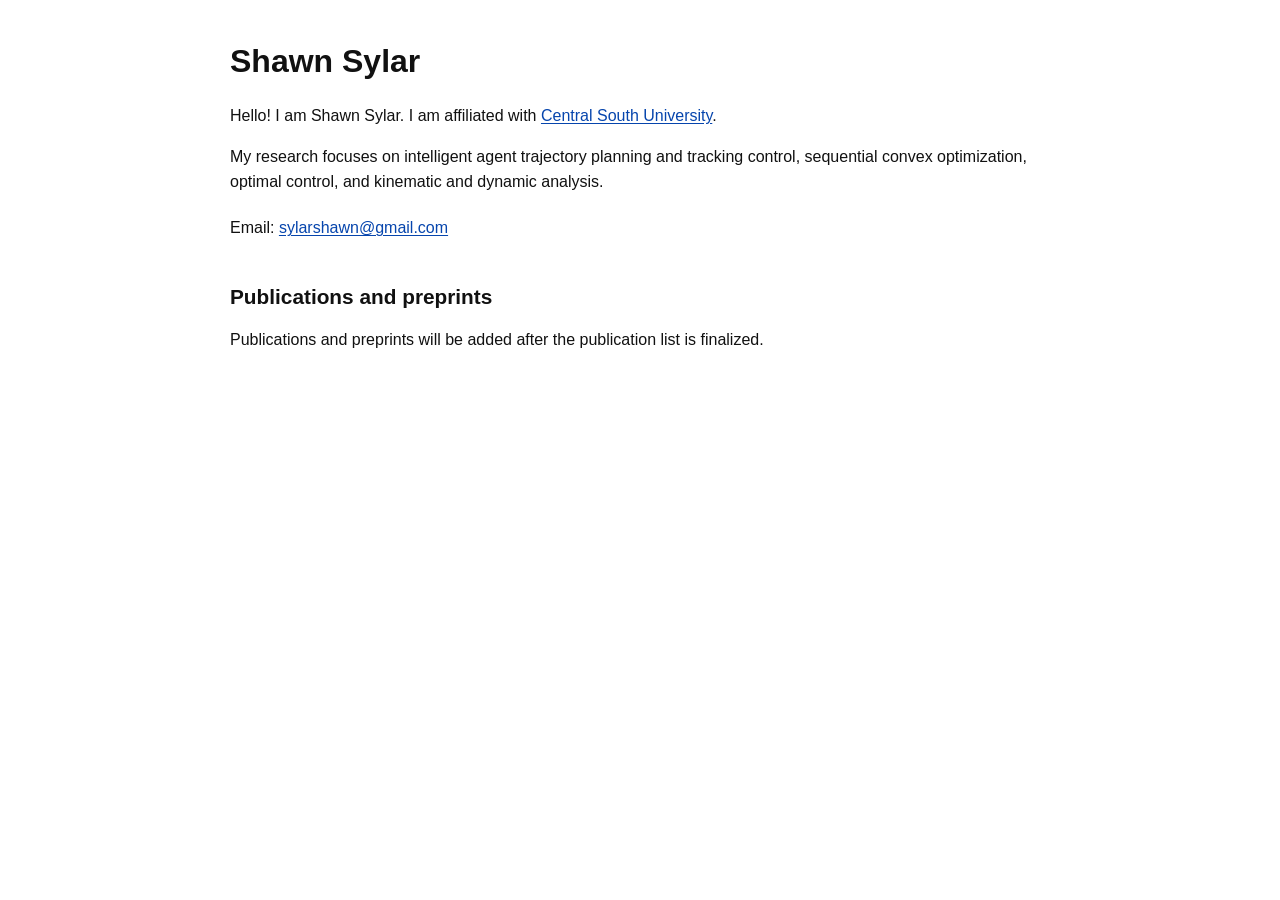
==== index.html @ d402c2e2 "Add academic personal website" ====
<!doctype html>
<html lang="en">
<head>
  <meta charset="utf-8">
  <meta name="viewport" content="width=device-width, initial-scale=1">

  <title>Shawn Sylar | Central South University</title>
  <meta name="description" content="Academic homepage of Shawn Sylar at Central South University, with research in intelligent agent trajectory planning and tracking control, sequential convex optimization, optimal control, and kinematic and dynamic analysis.">
  <meta name="author" content="Shawn Sylar">
  <meta name="robots" content="index, follow, max-image-preview:large">

  <link rel="canonical" href="https://shawnsylar.github.io/">
  <link rel="icon" href="favicon.svg" type="image/svg+xml">
  <link rel="stylesheet" href="styles.css">

  <meta property="og:type" content="website">
  <meta property="og:title" content="Shawn Sylar | Central South University">
  <meta property="og:description" content="Research in intelligent agent trajectory planning and tracking control, sequential convex optimization, optimal control, and kinematic and dynamic analysis.">
  <meta property="og:url" content="https://shawnsylar.github.io/">
  <meta property="og:site_name" content="Shawn Sylar">

  <meta name="twitter:card" content="summary">
  <meta name="twitter:title" content="Shawn Sylar | Central South University">
  <meta name="twitter:description" content="Research in intelligent agent trajectory planning and tracking control, sequential convex optimization, optimal control, and kinematic and dynamic analysis.">

  <script type="application/ld+json">
  {
    "@context": "https://schema.org",
    "@type": "Person",
    "name": "Shawn Sylar",
    "url": "https://shawnsylar.github.io/",
    "email": "mailto:sylarshawn@gmail.com",
    "affiliation": {
      "@type": "Organization",
      "name": "Central South University",
      "url": "https://en.csu.edu.cn/"
    },
    "knowsAbout": [
      "Intelligent agent trajectory planning and tracking control",
      "Sequential convex optimization",
      "Optimal control",
      "Kinematics and dynamics analysis"
    ]
  }
  </script>
</head>
<body>
  <a class="skip-link" href="#content">Skip to content</a>

  <main class="page" id="content">
    <h1>Shawn Sylar</h1>

    <div class="intro">
      <p>Hello! I am Shawn Sylar. I am affiliated with <a href="https://en.csu.edu.cn/" rel="noopener noreferrer">Central South University</a>.</p>
      <p>My research focuses on intelligent agent trajectory planning and tracking control, sequential convex optimization, optimal control, and kinematic and dynamic analysis.</p>
    </div>

    <p class="contact">Email: <a href="mailto:sylarshawn@gmail.com">sylarshawn@gmail.com</a></p>

    <section aria-labelledby="publications-heading">
      <h2 id="publications-heading">Publications and preprints</h2>
      <p class="publication-note">Publications and preprints will be added after the publication list is finalized.</p>
    </section>
  </main>
</body>
</html>
---- styles.css ----
:root {
  color-scheme: light;
}

*,
*::before,
*::after {
  box-sizing: border-box;
}

html {
  font-size: 100%;
}

body {
  margin: 0;
  background: #ffffff;
  color: #111111;
  font-family: "Helvetica Neue", Helvetica, Arial, sans-serif;
  font-size: 16px;
  line-height: 1.55;
  letter-spacing: 0;
  -webkit-font-smoothing: antialiased;
}

.page {
  width: min(100% - 48px, 820px);
  margin: 0 auto;
  padding: 42px 0 72px;
}

h1 {
  margin: 0 0 24px;
  font-size: 2rem;
  line-height: 1.2;
}

h2 {
  margin: 42px 0 18px;
  font-size: 1.3rem;
  line-height: 1.3;
}

p {
  margin: 0 0 1em;
}

a {
  color: #0645ad;
  text-decoration: underline;
  text-underline-offset: 0.14em;
}

a:hover {
  color: #0b0080;
}

.intro p:last-child {
  margin-bottom: 1em;
}

.contact,
.announcement {
  margin-top: 1.35em;
}

.publications {
  margin: 0;
  padding-left: 2.2em;
}

.publications li {
  margin: 0 0 0.75em;
  padding-left: 0.25em;
}

.skip-link {
  position: absolute;
  top: -80px;
  left: 16px;
  padding: 8px 12px;
  background: #ffffff;
  color: #111111;
  outline: 2px solid #111111;
}

.skip-link:focus {
  top: 12px;
}

@media (max-width: 600px) {
  .page {
    width: auto;
    margin: 0 18px;
    padding: 30px 0 56px;
  }

  h1 {
    font-size: 1.65rem;
  }

  h2 {
    margin-top: 36px;
    font-size: 1.2rem;
  }

  .publications {
    padding-left: 1.65em;
  }
}
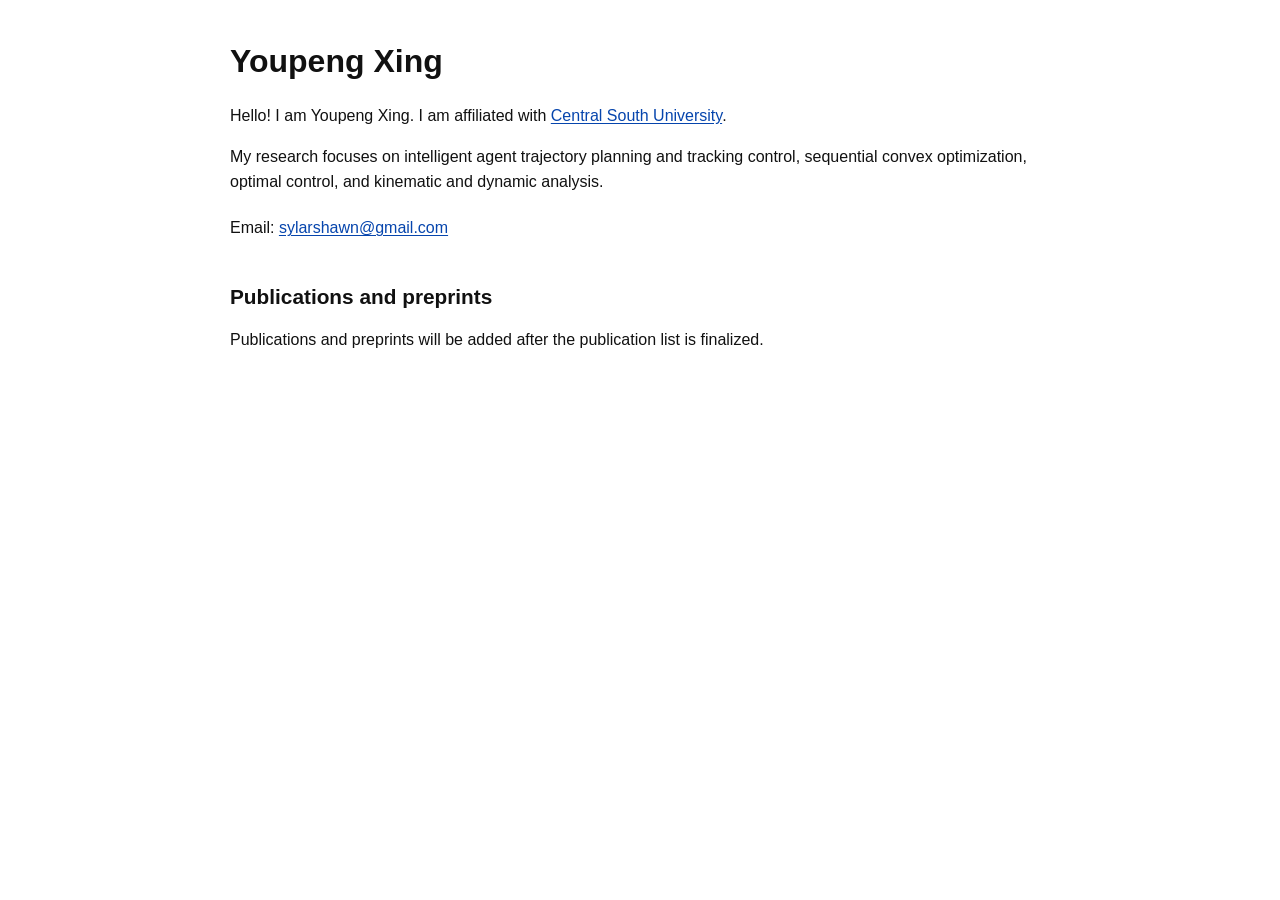
==== commit 9ed29459: "Update site identity and public URL" ====
--- a/index.html
+++ b/index.html
@@ -4,32 +4,36 @@
   <meta charset="utf-8">
   <meta name="viewport" content="width=device-width, initial-scale=1">
 
-  <title>Shawn Sylar | Central South University</title>
-  <meta name="description" content="Academic homepage of Shawn Sylar at Central South University, with research in intelligent agent trajectory planning and tracking control, sequential convex optimization, optimal control, and kinematic and dynamic analysis.">
-  <meta name="author" content="Shawn Sylar">
+  <title>Youpeng Xing | Central South University</title>
+  <meta name="description" content="Academic homepage of Youpeng Xing at Central South University, with research in intelligent agent trajectory planning and tracking control, sequential convex optimization, optimal control, and kinematic and dynamic analysis.">
+  <meta name="author" content="Youpeng Xing">
   <meta name="robots" content="index, follow, max-image-preview:large">
 
-  <link rel="canonical" href="https://shawnsylar.github.io/">
+  <link rel="canonical" href="https://youpengxing.github.io/">
   <link rel="icon" href="favicon.svg" type="image/svg+xml">
   <link rel="stylesheet" href="styles.css">
 
   <meta property="og:type" content="website">
-  <meta property="og:title" content="Shawn Sylar | Central South University">
+  <meta property="og:title" content="Youpeng Xing | Central South University">
   <meta property="og:description" content="Research in intelligent agent trajectory planning and tracking control, sequential convex optimization, optimal control, and kinematic and dynamic analysis.">
-  <meta property="og:url" content="https://shawnsylar.github.io/">
-  <meta property="og:site_name" content="Shawn Sylar">
+  <meta property="og:url" content="https://youpengxing.github.io/">
+  <meta property="og:site_name" content="Youpeng Xing">
 
   <meta name="twitter:card" content="summary">
-  <meta name="twitter:title" content="Shawn Sylar | Central South University">
+  <meta name="twitter:title" content="Youpeng Xing | Central South University">
   <meta name="twitter:description" content="Research in intelligent agent trajectory planning and tracking control, sequential convex optimization, optimal control, and kinematic and dynamic analysis.">
 
   <script type="application/ld+json">
   {
     "@context": "https://schema.org",
     "@type": "Person",
-    "name": "Shawn Sylar",
-    "url": "https://shawnsylar.github.io/",
+    "name": "Youpeng Xing",
+    "alternateName": "youpengxing",
+    "givenName": "Youpeng",
+    "familyName": "Xing",
+    "url": "https://youpengxing.github.io/",
     "email": "mailto:sylarshawn@gmail.com",
+    "sameAs": "https://github.com/youpengxing",
     "affiliation": {
       "@type": "Organization",
       "name": "Central South University",
@@ -48,10 +52,10 @@
   <a class="skip-link" href="#content">Skip to content</a>
 
   <main class="page" id="content">
-    <h1>Shawn Sylar</h1>
+    <h1>Youpeng Xing</h1>
 
     <div class="intro">
-      <p>Hello! I am Shawn Sylar. I am affiliated with <a href="https://en.csu.edu.cn/" rel="noopener noreferrer">Central South University</a>.</p>
+      <p>Hello! I am Youpeng Xing. I am affiliated with <a href="https://en.csu.edu.cn/" rel="noopener noreferrer">Central South University</a>.</p>
       <p>My research focuses on intelligent agent trajectory planning and tracking control, sequential convex optimization, optimal control, and kinematic and dynamic analysis.</p>
     </div>
 
